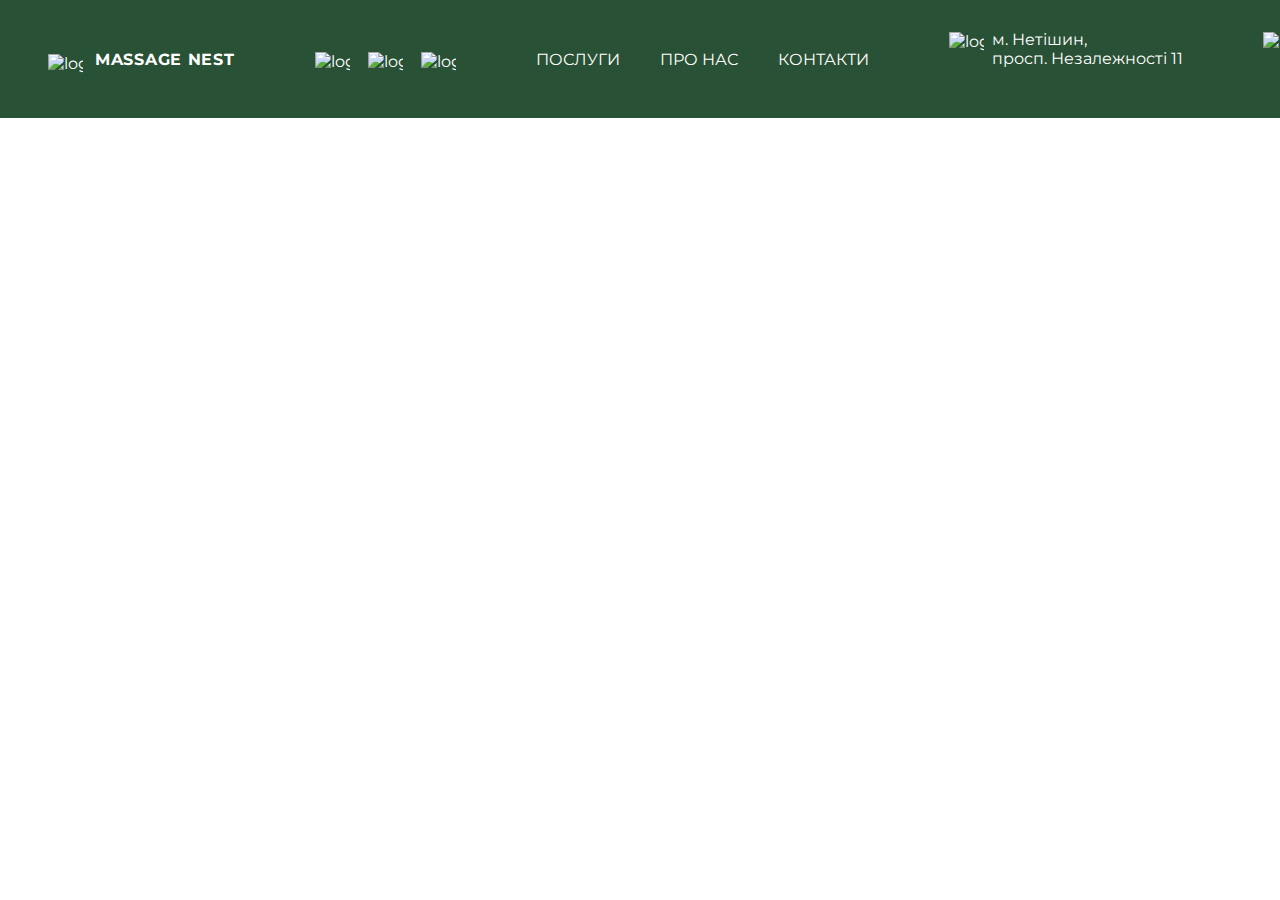
==== site/about_us/about_us.html @ 19678afb "header" ====
<!DOCTYPE html>
<html>
<head>
    <meta charset="UTF-8">
    <title>Контакти</title>
    <link rel="stylesheet" href="styles.css">
    <link href="https://fonts.googleapis.com/css2?family=Montserrat:ital,wght@0,400;0,700;1,100&display=swap" rel="stylesheet"/>
</head>
<body>
    <div class="contacts">
        <div class="menu">

            <div class="container">

                <a href="#" class="logo"><img src="/web-programming/site/images/logo.png" alt="logo" style="width:72px;height:56px;"></a>
                <span class="text-logo">MASSAGE NEST</span>

                <div class="soc-networks">
                    <a href="#"><img src="/web-programming/site/images/facebook.png" alt="logo" style="width:25px;height:25px;"></a>
                    <a href="#"><img src="/web-programming/site/images/telegram.png" alt="logo" style="width:25px;height:25px;"></a>
                    <a href="#"><img src="/web-programming/site/images/instagram.png" alt="logo" style="width:25px;height:25px;"></a>
                </div>

                <div class="pages">
                    <a href="#">ПОСЛУГИ</a>
                    <a href="#">ПРО НАС</a>
                    <a href="#">КОНТАКТИ</a>
                </div>


                <a href="#" class="location-icon"><img src="/web-programming/site/images/location.png" alt="logo" style="width:20px;height:20px;"></a>
                <a href="#" class="location-text">м. Нетішин,<br>просп. Незалежності 11</a>

                <a href="#" class="phone-icon"><img src="/web-programming/site/images/phone.png" alt="logo" style="width:20px;height:20px;"></a>
                <a href="#" class="phone-text">+38 (067) 380-05-19<br>Щоденно з 9:00 до 20:00</a>

            </div>

        </div>

    </div>
</body>
</html>
---- site/about_us/styles.css ----
:root {
  --font-montserrat: Montserrat;
  --color-green: #295135;
  --color-brown: #9f6a38;
}

* {
  margin: 0;
  box-sizing: border-box;
}

body {
  font-size: 16px;
  font-family: var(--font-montserrat);
}

.container {
  display: flex;
  margin: 0 auto;
  max-width: 1920px;
  background: var(--color-green);
  height: 118.4px;
  color: white;
  align-items: center;
  justify-content: flex-start;
}

.menu {
  background: var(--color-green);
}

.menu .logo {
  margin-left: 48px;
  margin-top: 8px;
}

.text-logo {
  margin-left: 12px;
  color: white;
  letter-spacing: 0.045em;
  font-weight: bold;
  white-space: nowrap;
}

.menu .soc-networks {
  display: flex;
  grid-gap :18px;
  margin-top: 4px;
  margin-left: 80px;
}

a {
  text-decoration: none;
  color: white;
  white-space: nowrap;
}

.menu .pages {
  display: flex;
  grid-gap :40px;
  margin-left: 80px;
  align-items: center;
}

.menu .location-icon {
  margin-left: 80px;
  margin-top: -35px;
}

.menu .location-text {
  margin-left: 8px;
  margin-top: -20px;
}

.menu .phone-icon {
  margin-left: 80px;
  margin-top: -35px;
}

.menu .phone-text {
  margin-left: 8px;
  margin-top: -20px;
}
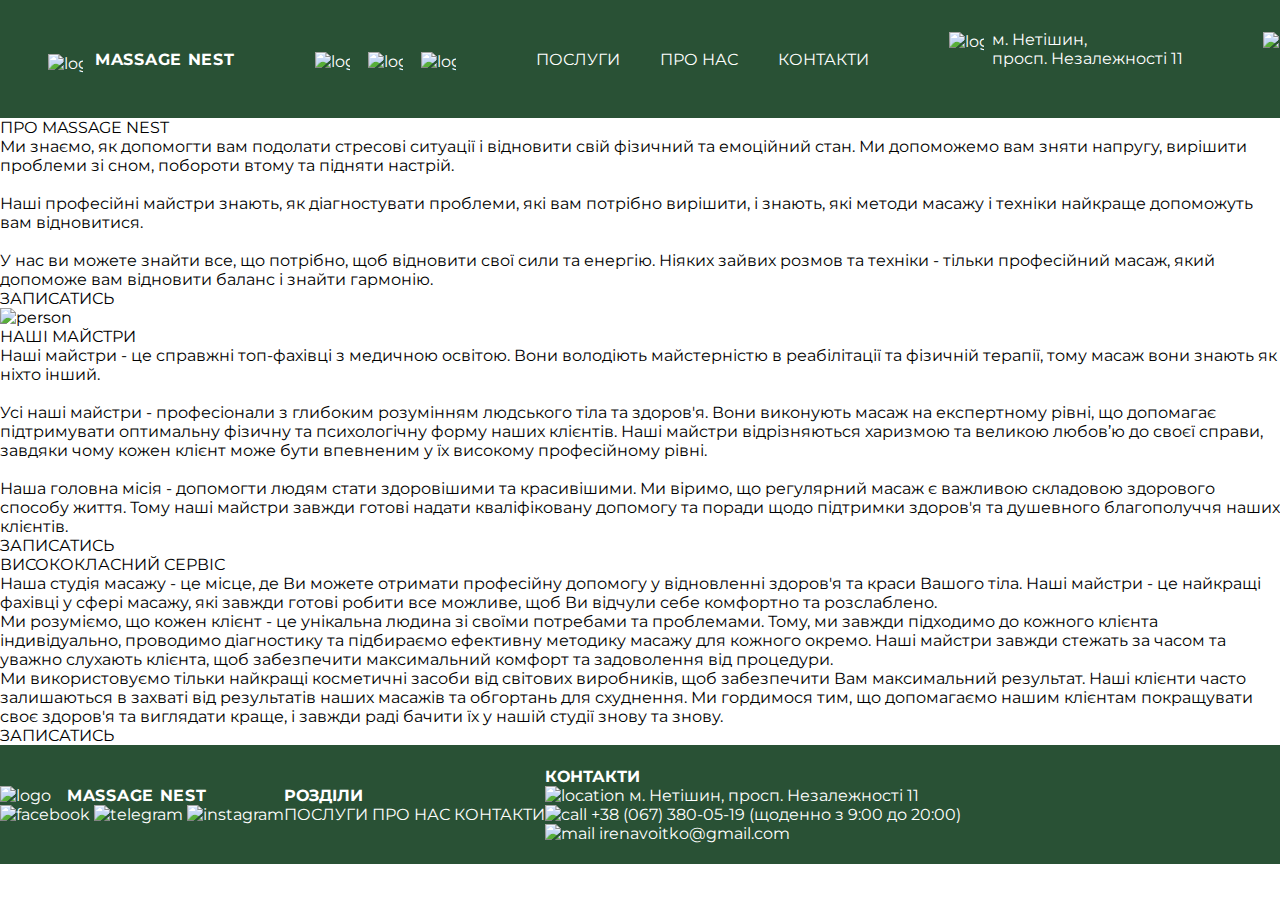
==== commit 2f167cec: "Update about_us.html" ====
--- a/site/about_us/about_us.html
+++ b/site/about_us/about_us.html
@@ -2,42 +2,137 @@
 <html>
 <head>
     <meta charset="UTF-8">
-    <title>Контакти</title>
+    <title>Про нас</title>
     <link rel="stylesheet" href="styles.css">
     <link href="https://fonts.googleapis.com/css2?family=Montserrat:ital,wght@0,400;0,700;1,100&display=swap" rel="stylesheet"/>
 </head>
 <body>
-    <div class="contacts">
-        <div class="menu">
+    <div class="menu">
 
-            <div class="container">
+        <div class="container">
 
-                <a href="#" class="logo"><img src="/web-programming/site/images/logo.png" alt="logo" style="width:72px;height:56px;"></a>
-                <span class="text-logo">MASSAGE NEST</span>
+            <a href="/web-programming/site/landing/landing.html" class="logo"><img src="/web-programming/site/images/logo.png" alt="logo" style="width:72px;height:56px;"></a>
 
-                <div class="soc-networks">
-                    <a href="#"><img src="/web-programming/site/images/facebook.png" alt="logo" style="width:25px;height:25px;"></a>
-                    <a href="#"><img src="/web-programming/site/images/telegram.png" alt="logo" style="width:25px;height:25px;"></a>
-                    <a href="#"><img src="/web-programming/site/images/instagram.png" alt="logo" style="width:25px;height:25px;"></a>
-                </div>
+            <a href="/web-programming/site/landing/landing.html"><span class="text-logo">MASSAGE NEST</span></a>
 
-                <div class="pages">
-                    <a href="#">ПОСЛУГИ</a>
-                    <a href="#">ПРО НАС</a>
-                    <a href="#">КОНТАКТИ</a>
-                </div>
+            <div class="soc-networks">
+                <a href="#"><img src="/web-programming/site/images/facebook.png" alt="logo" style="width:25px;height:25px;"></a>
+                <a href="#"><img src="/web-programming/site/images/telegram.png" alt="logo" style="width:25px;height:25px;"></a>
+                <a href="#"><img src="/web-programming/site/images/instagram.png" alt="logo" style="width:25px;height:25px;"></a>
+            </div>
+
+            <div class="pages">
+                <a href="/web-programming/site/services/services.html">ПОСЛУГИ</a>
+                <a href="/web-programming/site/about_us/about_us.html">ПРО НАС</a>
+                <a href="/web-programming/site/contacts/contacts.html">КОНТАКТИ</a>
+            </div>
 
 
-                <a href="#" class="location-icon"><img src="/web-programming/site/images/location.png" alt="logo" style="width:20px;height:20px;"></a>
-                <a href="#" class="location-text">м. Нетішин,<br>просп. Незалежності 11</a>
+            <a href="#" class="location-icon"><img src="/web-programming/site/images/location.png" alt="logo" style="width:20px;height:20px;"></a>
+            <a href="#" class="location-text">м. Нетішин,<br>просп. Незалежності 11</a>
 
-                <a href="#" class="phone-icon"><img src="/web-programming/site/images/phone.png" alt="logo" style="width:20px;height:20px;"></a>
-                <a href="#" class="phone-text">+38 (067) 380-05-19<br>Щоденно з 9:00 до 20:00</a>
+            <a href="#" class="phone-icon"><img src="/web-programming/site/images/phone.png" alt="logo" style="width:20px;height:20px;"></a>
+            <a href="#" class="phone-text">+38 (067) 380-05-19<br>Щоденно з 9:00 до 20:00</a>
 
+        </div>
+    </div>
+
+    <div class="main">
+
+        <div class="about">
+            <div class="all">
+                <div class="all-text1">
+                    <div class="about-mn">ПРО MASSAGE NEST</div>
+                    <div>Ми знаємо, як допомогти вам подолати стресові ситуації і відновити свій фізичний та емоційний стан. Ми допоможемо вам зняти напругу, вирішити проблеми зі сном, побороти втому та підняти настрій.</div>
+                    <div><br>Наші професійні майстри знають, як діагностувати проблеми, які вам потрібно вирішити, і знають, які методи масажу і техніки найкраще допоможуть вам відновитися.</div>
+                    <div><br>У нас ви можете знайти все, що потрібно, щоб відновити свої сили та енергію. Ніяких зайвих розмов та техніки - тільки професійний масаж, який допоможе вам відновити баланс і знайти гармонію.</div>
+
+                    <div class="services_button1">
+                        <div class="text">ЗАПИСАТИСЬ</div>
+                    </div>
+                </div>
+                <div class="img-person">
+                    <img src="/web-programming/site/images/person.png" alt="person" style="width:360px;height:480px;">
+                </div>
+            </div>
+        </div>
+
+        <div class="masters">
+            <div class="all">
+                <div class="all-text">
+                    <div class="major-text">НАШІ МАЙСТРИ</div>
+                    <div>Наші майстри - це справжні топ-фахівці з медичною освітою. Вони володіють майстерністю в реабілітації та фізичній терапії, тому масаж вони знають як ніхто інший.</div>
+                    <div><br>Усі наші майстри - професіонали з глибоким розумінням людського тіла та здоров'я. Вони виконують масаж на експертному рівні, що допомагає підтримувати оптимальну фізичну та психологічну форму наших клієнтів. Наші майстри відрізняються харизмою та великою любов’ю до своєї справи, завдяки чому кожен клієнт може бути впевненим у їх високому професійному рівні.</div>
+                    <div><br>Наша головна місія - допомогти людям стати здоровішими та красивішими. Ми віримо, що регулярний масаж є важливою складовою здорового способу життя. Тому наші майстри завжди готові надати кваліфіковану допомогу та поради щодо підтримки здоров'я та душевного благополуччя наших клієнтів.</div>
+                    <div class="services_button">
+                        <div class="text">ЗАПИСАТИСЬ</div>
+                    </div>
+                </div>
+            </div>
+        </div>
+
+        <div class="service">
+            <div class="all">
+                <div class="all-text">
+                    <div class="major-text">ВИСОКОКЛАСНИЙ СЕРВІС</div>
+                    <div>Наша студія масажу - це місце, де Ви можете отримати професійну допомогу у відновленні здоров'я та краси Вашого тіла. Наші майстри - це найкращі фахівці у сфері масажу, які завжди готові робити все можливе, щоб Ви відчули себе комфортно та розслаблено.</div>
+                    <div>Ми розуміємо, що кожен клієнт - це унікальна людина зі своїми потребами та проблемами. Тому, ми завжди підходимо до кожного клієнта індивідуально, проводимо діагностику та підбираємо ефективну методику масажу для кожного окремо. Наші майстри завжди стежать за часом та уважно слухають клієнта, щоб забезпечити максимальний комфорт та задоволення від процедури.</div>
+                    <div>Ми використовуємо тільки найкращі косметичні засоби від світових виробників, щоб забезпечити Вам максимальний результат. Наші клієнти часто залишаються в захваті від результатів наших масажів та обгортань для схуднення. Ми гордимося тим, що допомагаємо нашим клієнтам покращувати своє здоров'я та виглядати краще, і завжди раді бачити їх у нашій студії знову та знову.</div>
+                </div>
+            </div>
+
+            <div class="services_button">
+                <div class="text">ЗАПИСАТИСЬ</div>
             </div>
 
         </div>
 
+
     </div>
+
+    <div class="footer">
+
+        <div class="container">
+
+            <div class="logo-and-soc">
+                <div class="full-logo">
+                    <a href="#" class="logo"><img src="/web-programming/site/images/logo.png" alt="logo" style="width:72px;height:56px;"></a>
+                    <span class="text-logo">MASSAGE NEST</span>
+                </div>
+                <div class="soc-networks">
+                    <a href="#"><img src="/web-programming/site/images/facebook.png" alt="facebook" style="width:25px;height:25px;"></a>
+                    <a href="#"><img src="/web-programming/site/images/telegram.png" alt="telegram" style="width:25px;height:25px;"></a>
+                    <a href="#"><img src="/web-programming/site/images/instagram.png" alt="instagram" style="width:25px;height:25px;"></a>
+                </div>
+            </div>
+
+            <div class="chapters">
+                <div class="head-ch"><b>РОЗДІЛИ</b></div>
+                <a href="#">ПОСЛУГИ</a>
+                <a href="#">ПРО НАС</a>
+                <a href="#">КОНТАКТИ</a>
+            </div>
+
+            <div class="contacts">
+                <div class="head-con"><b>КОНТАКТИ</b></div>
+                <div class="con-loc">
+                    <a href="#" class="location-icon"><img src="/web-programming/site/images/location.png" alt="location" style="width:20px;height:20px;"></a>
+                    <a href="#">м. Нетішин, просп. Незалежності 11</a>
+                </div>
+
+                <div class="con-phone">
+                    <a href="#" class="phone-icon"><img src="/web-programming/site/images/phone.png" alt="call" style="width:20px;height:20px;"></a>
+                    <a href="#">+38 (067) 380-05-19 (щоденно з 9:00 до 20:00)</a>
+                </div>
+
+
+                <div class="con-mail">
+                    <a href="#" class="phone-icon"><img src="/web-programming/site/images/mail.png" alt="mail" style="width:20px;height:20px;"></a>
+                    <a href="#">irenavoitko@gmail.com</a>
+                </div>
+            </div>
+        </div>
+    </div>
+
 </body>
-</html>+</html>
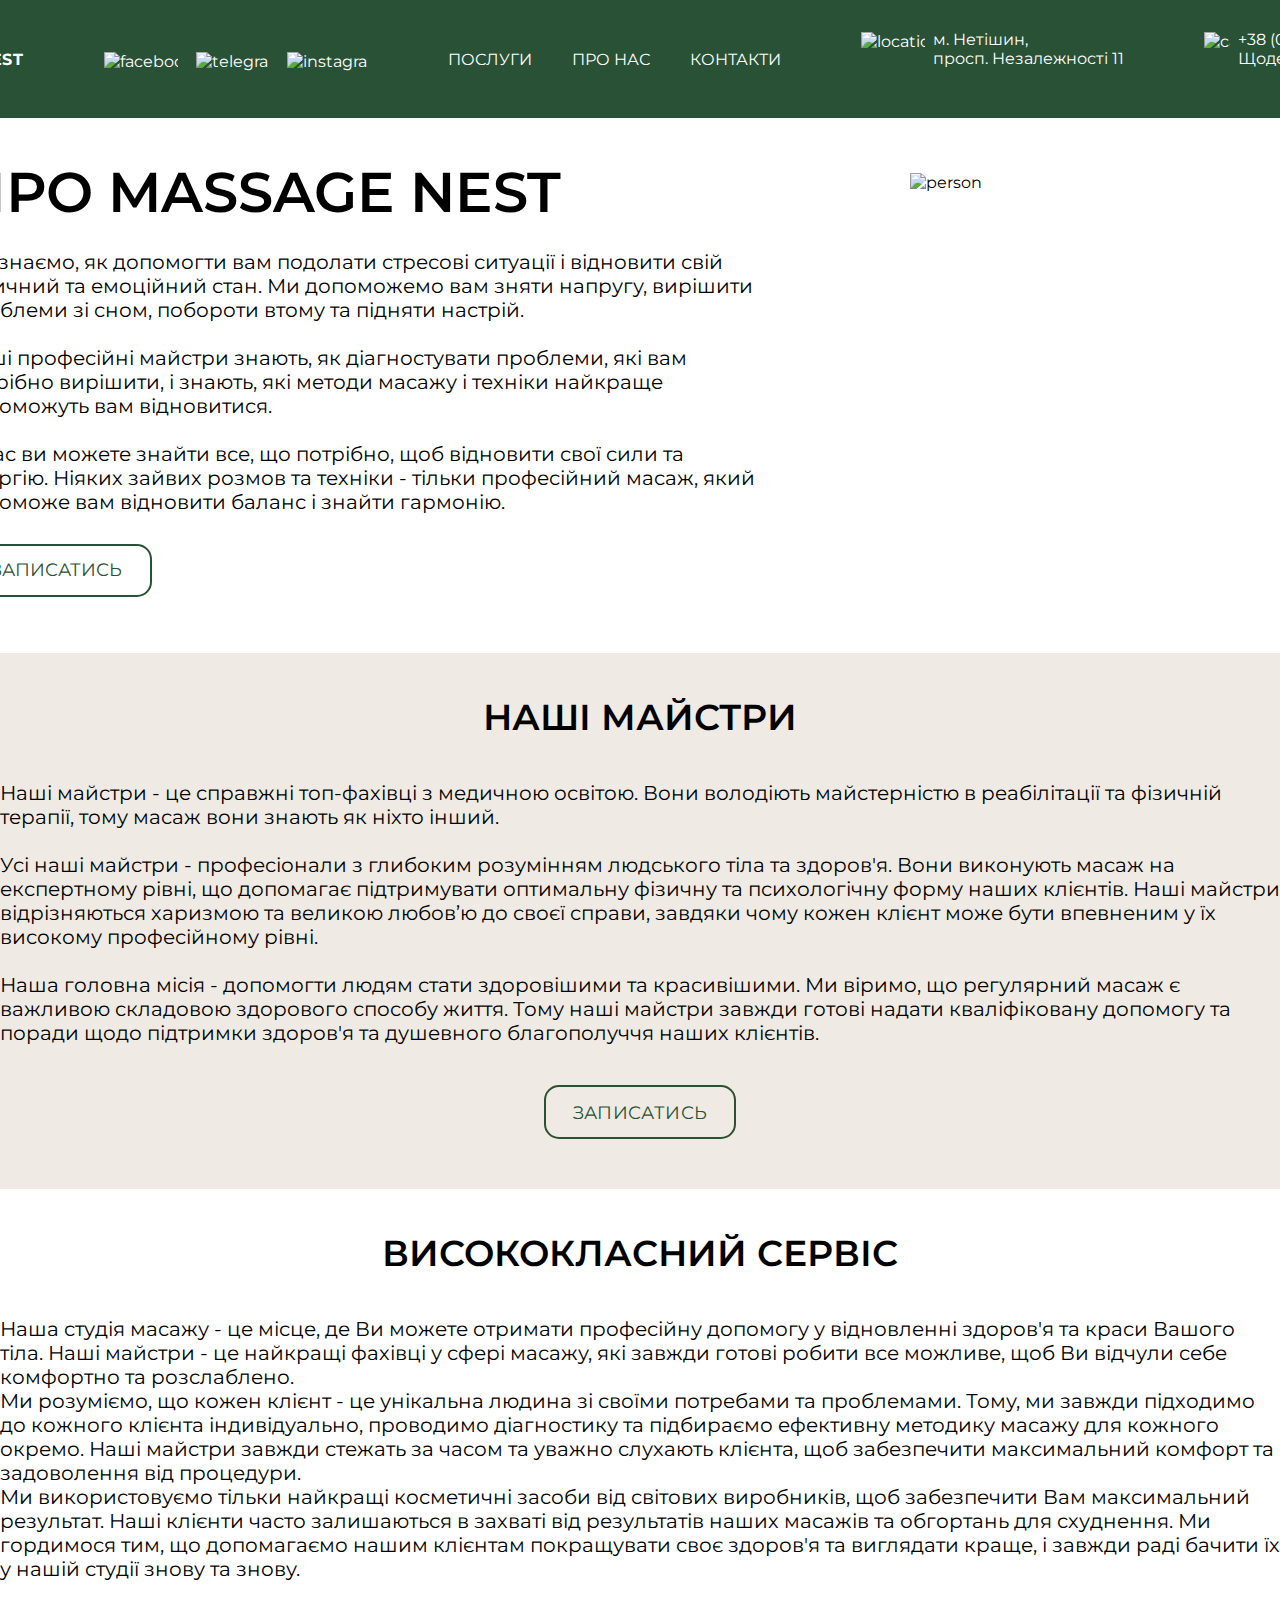
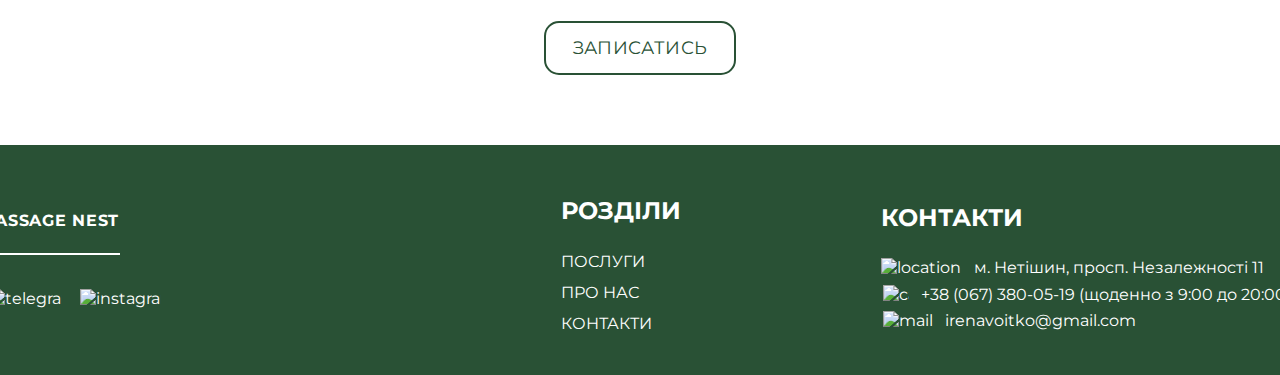
==== commit fa94d6d2: "Update about_us.html" ====
--- a/site/about_us/about_us.html
+++ b/site/about_us/about_us.html
@@ -12,13 +12,12 @@
         <div class="container">
 
             <a href="/web-programming/site/landing/landing.html" class="logo"><img src="/web-programming/site/images/logo.png" alt="logo" style="width:72px;height:56px;"></a>
-
             <a href="/web-programming/site/landing/landing.html"><span class="text-logo">MASSAGE NEST</span></a>
 
             <div class="soc-networks">
-                <a href="#"><img src="/web-programming/site/images/facebook.png" alt="logo" style="width:25px;height:25px;"></a>
-                <a href="#"><img src="/web-programming/site/images/telegram.png" alt="logo" style="width:25px;height:25px;"></a>
-                <a href="#"><img src="/web-programming/site/images/instagram.png" alt="logo" style="width:25px;height:25px;"></a>
+                    <a href="https://www.facebook.com/" target="_blank"><img src="/web-programming/site/images/facebook.png" alt="facebook" style="width:25px;height:25px;"></a>
+                    <a href="https://telegram.org/" target="_blank"><img src="/web-programming/site/images/telegram.png" alt="telegram" style="width:25px;height:25px;"></a>
+                    <a href="https://www.instagram.com/" target="_blank"><img src="/web-programming/site/images/instagram.png" alt="instagram" style="width:25px;height:25px;"></a>
             </div>
 
             <div class="pages">
@@ -28,11 +27,11 @@
             </div>
 
 
-            <a href="#" class="location-icon"><img src="/web-programming/site/images/location.png" alt="logo" style="width:20px;height:20px;"></a>
-            <a href="#" class="location-text">м. Нетішин,<br>просп. Незалежності 11</a>
+            <a href="https://goo.gl/maps/tr4SWYLfnDEheXLR8" target="_blank" class="location-icon"><img src="/web-programming/site/images/location.png" alt="location" style="width:20px;height:20px;"></a>
+            <a href="https://goo.gl/maps/tr4SWYLfnDEheXLR8" target="_blank" class="location-text">м. Нетішин,<br>просп. Незалежності 11</a>
 
-            <a href="#" class="phone-icon"><img src="/web-programming/site/images/phone.png" alt="logo" style="width:20px;height:20px;"></a>
-            <a href="#" class="phone-text">+38 (067) 380-05-19<br>Щоденно з 9:00 до 20:00</a>
+            <a href="tel:+0673800519" class="phone-icon"><img src="/web-programming/site/images/phone.png" alt="call" style="width:20px;height:20px;"></a>
+            <a href="tel:+0673800519" class="phone-text">+38 (067) 380-05-19<br>Щоденно з 9:00 до 20:00</a>
 
         </div>
     </div>
@@ -96,39 +95,39 @@
 
             <div class="logo-and-soc">
                 <div class="full-logo">
-                    <a href="#" class="logo"><img src="/web-programming/site/images/logo.png" alt="logo" style="width:72px;height:56px;"></a>
-                    <span class="text-logo">MASSAGE NEST</span>
+                    <a href="/web-programming/site/landing/landing.html" class="logo"><img src="/web-programming/site/images/logo.png" alt="logo" style="width:72px;height:56px;"></a>
+                    <a href="/web-programming/site/landing/landing.html"><span class="text-logo">MASSAGE NEST</span></a>
                 </div>
                 <div class="soc-networks">
-                    <a href="#"><img src="/web-programming/site/images/facebook.png" alt="facebook" style="width:25px;height:25px;"></a>
-                    <a href="#"><img src="/web-programming/site/images/telegram.png" alt="telegram" style="width:25px;height:25px;"></a>
-                    <a href="#"><img src="/web-programming/site/images/instagram.png" alt="instagram" style="width:25px;height:25px;"></a>
+                    <a href="https://www.facebook.com/" target="_blank"><img src="/web-programming/site/images/facebook.png" alt="facebook" style="width:25px;height:25px;"></a>
+                    <a href="https://telegram.org/" target="_blank"><img src="/web-programming/site/images/telegram.png" alt="telegram" style="width:25px;height:25px;"></a>
+                    <a href="https://www.instagram.com/" target="_blank"><img src="/web-programming/site/images/instagram.png" alt="instagram" style="width:25px;height:25px;"></a>
                 </div>
             </div>
 
             <div class="chapters">
                 <div class="head-ch"><b>РОЗДІЛИ</b></div>
-                <a href="#">ПОСЛУГИ</a>
-                <a href="#">ПРО НАС</a>
-                <a href="#">КОНТАКТИ</a>
+                <a href="/web-programming/site/services/services.html">ПОСЛУГИ</a>
+                <a href="/web-programming/site/about_us/about_us.html">ПРО НАС</a>
+                <a href="/web-programming/site/contacts/contacts.html">КОНТАКТИ</a>
             </div>
 
             <div class="contacts">
                 <div class="head-con"><b>КОНТАКТИ</b></div>
                 <div class="con-loc">
-                    <a href="#" class="location-icon"><img src="/web-programming/site/images/location.png" alt="location" style="width:20px;height:20px;"></a>
-                    <a href="#">м. Нетішин, просп. Незалежності 11</a>
+                    <a href="https://goo.gl/maps/tr4SWYLfnDEheXLR8" target="_blank" class="location-icon"><img src="/web-programming/site/images/location.png" alt="location" style="width:20px;height:20px;"></a>
+                    <a href="https://goo.gl/maps/tr4SWYLfnDEheXLR8" target="_blank">м. Нетішин, просп. Незалежності 11</a>
                 </div>
 
                 <div class="con-phone">
-                    <a href="#" class="phone-icon"><img src="/web-programming/site/images/phone.png" alt="call" style="width:20px;height:20px;"></a>
-                    <a href="#">+38 (067) 380-05-19 (щоденно з 9:00 до 20:00)</a>
+                    <a href="tel:+0673800519" class="phone-icon"><img src="/web-programming/site/images/phone.png" alt="call" style="width:20px;height:20px;"></a>
+                    <a href="tel:+0673800519">+38 (067) 380-05-19 (щоденно з 9:00 до 20:00)</a>
                 </div>
 
 
                 <div class="con-mail">
-                    <a href="#" class="phone-icon"><img src="/web-programming/site/images/mail.png" alt="mail" style="width:20px;height:20px;"></a>
-                    <a href="#">irenavoitko@gmail.com</a>
+                    <a href="mailto:irenavoitko@gmail.com" class="phone-icon"><img src="/web-programming/site/images/mail.png" alt="mail" style="width:20px;height:20px;"></a>
+                    <a href="mailto:irenavoitko@gmail.com">irenavoitko@gmail.com</a>
                 </div>
             </div>
         </div>
--- a/site/about_us/styles.css
+++ b/site/about_us/styles.css
@@ -2,6 +2,7 @@
   --font-montserrat: Montserrat;
   --color-green: #295135;
   --color-brown: #9f6a38;
+  --color-light: #EFEAE4;
 }
 
 * {
@@ -13,16 +14,17 @@
   font-size: 16px;
   font-family: var(--font-montserrat);
 }
-
-.container {
+/* ---------------------top-----------------------*/
+
+.menu .container {
   display: flex;
   margin: 0 auto;
-  max-width: 1920px;
+  /*max-width: 1920px;*/
   background: var(--color-green);
   height: 118.4px;
   color: white;
   align-items: center;
-  justify-content: flex-start;
+  justify-content: center;
 }
 
 .menu {
@@ -30,11 +32,10 @@
 }
 
 .menu .logo {
-  margin-left: 48px;
   margin-top: 8px;
 }
 
-.text-logo {
+.menu .text-logo {
   margin-left: 12px;
   color: white;
   letter-spacing: 0.045em;
@@ -81,3 +82,209 @@
   margin-left: 8px;
   margin-top: -20px;
 }
+
+
+/* ---------------------main-----------------------*/
+
+.our_services {
+  margin-top: 48px;
+  font-size: 80px;
+  font-style: italic;
+  text-align: center;
+  white-space: nowrap;
+}
+
+.services_button {
+  display: flex;
+  justify-content: center;
+  align-items: center;
+  border-radius: 15px;
+  border: 2px solid #295135;
+  width: 192px;
+  height: 53.6px;
+  color: #295135;
+  margin: 40px auto 50px;
+}
+
+.services_button1 {
+  display: flex;
+  justify-content: center;
+  align-items: center;
+  border-radius: 15px;
+  border: 2px solid #295135;
+  width: 192px;
+  height: 53.6px;
+  color: #295135;
+  margin-top: 30px;
+  margin-bottom: 52px;
+  font-size: 18px;
+}
+
+.services_button .text {
+  letter-spacing: 0.02em;
+  font-size: 17.6px;
+}
+
+.masters {
+  background: var(--color-light);
+}
+
+.main .about-mn {
+  display: flex;
+  font-size: 56px;
+  font-weight: 600;
+  justify-content: center;
+  white-space: nowrap;
+  margin-bottom: 24px;
+  margin-right: 199px;
+}
+
+.main .major-text {
+  display: flex;
+  font-size: 36px;
+  justify-content: center;
+  font-weight: 600;
+  margin-top: 42px;
+  margin-bottom: 42px;
+}
+
+.main .all-text1 {
+  display: flex;
+  justify-content: center;
+  flex-direction: column;
+  width: 800px;
+  font-size: 20px;
+  margin-right: 150px;
+}
+
+.main .all-text {
+  display: flex;
+  justify-content: center;
+  flex-direction: column;
+  font-size: 20px;
+  width: 1363px;
+}
+
+.main .all {
+  display: flex;
+  justify-content: center;
+}
+
+.main .img-person {
+  display: flex;
+  align-items: center;
+  margin-top: 20px;
+}
+
+.main .about {
+  margin-top: 35px;
+  margin-right: 50px;
+}
+
+.main .masters {
+  display: flex;
+  flex-direction: column;
+  justify-content: center;
+}
+
+/* ---------------------footer-----------------------*/
+
+.footer .container {
+  display: flex;
+  margin: 0 auto;
+  max-width: 1920px;
+  background: var(--color-green);
+  height: 230px;
+  color: white;
+  align-items: center;
+  justify-content: center;
+}
+
+.footer {
+  background: var(--color-green);
+  margin-top: 70px;
+}
+
+.footer .logo {
+  margin-top: 28px;
+}
+
+.footer .text-logo {
+  margin-left: -140px;
+  color: white;
+  letter-spacing: 0.045em;
+  font-weight: bold;
+  white-space: nowrap;
+}
+
+.footer .logo::after {
+  content: '';
+  background-color: white;
+  height: 2px;
+  display: block;
+  margin-top:20px;
+  width: 223px;
+}
+
+.footer .soc-networks {
+  display: flex;
+  grid-gap :18px;
+  margin-top: 34px;
+  justify-content: center ;
+}
+
+.footer .chapters {
+  display: flex;
+  grid-gap : 12px;
+  margin-left: 400px;
+  flex-direction: column;
+}
+
+.footer .contacts {
+  display: flex;
+  grid-gap : 7.5px;
+  margin-left: 200px;
+  margin-top: 11px;
+  flex-direction: column;
+}
+
+.footer .con-loc {
+  display: flex;
+  grid-gap : 13px;
+}
+
+.footer .con-phone {
+  margin-left: 2px;
+  display: flex;
+  grid-gap : 12px;
+}
+
+.footer .con-mail {
+  margin-left: 2px;
+  display: flex;
+  grid-gap : 12px;
+}
+
+.footer .full-logo {
+  display: flex;
+  align-items: center;
+}
+
+.footer .logo-and-soc {
+  display: flex;
+  flex-direction: column;
+  margin-left: -93px;
+  margin-bottom: 25px;
+}
+
+.footer .head-ch {
+  font-size: 24px;
+  margin-bottom: 15px;
+  margin-top: 9px;
+}
+
+.footer .head-con {
+  font-size: 24px;
+  margin-bottom: 19px;
+  margin-top: 3px;
+}
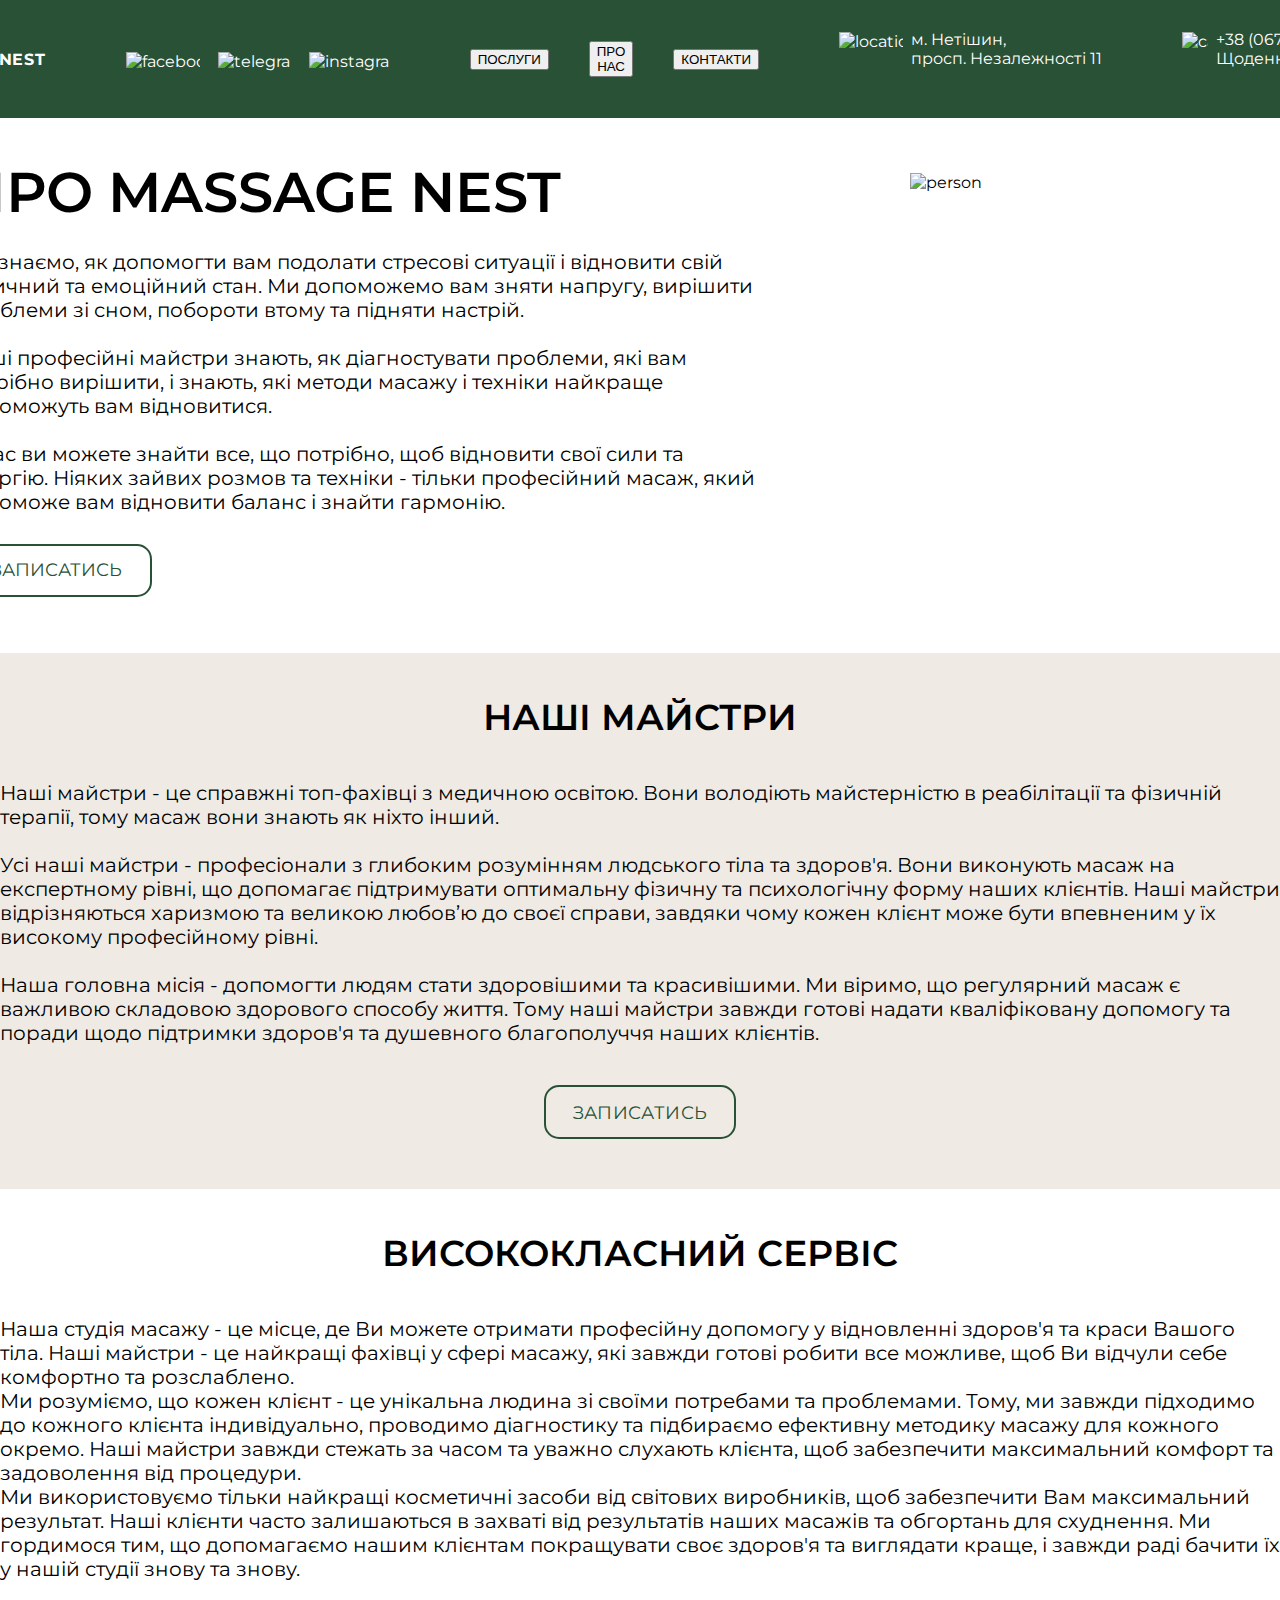
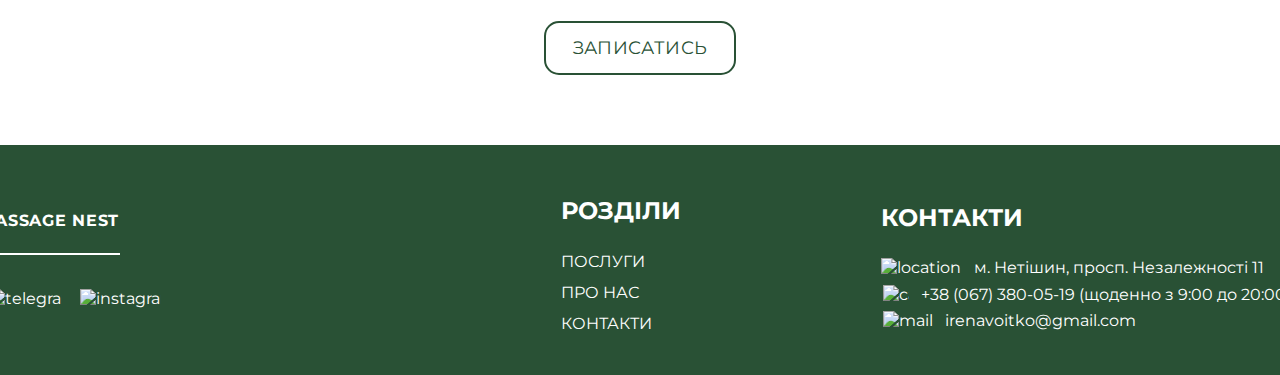
==== commit 11532549: "Update about_us.html" ====
--- a/site/about_us/about_us.html
+++ b/site/about_us/about_us.html
@@ -11,27 +11,27 @@
 
         <div class="container">
 
-            <a href="/web-programming/site/landing/landing.html" class="logo"><img src="/web-programming/site/images/logo.png" alt="logo" style="width:72px;height:56px;"></a>
-            <a href="/web-programming/site/landing/landing.html"><span class="text-logo">MASSAGE NEST</span></a>
+            <a href="/web-programming/site/landing/landing.html" class="logo backlight"><img src="/web-programming/site/images/logo.png" alt="logo" style="width:72px;height:56px;"></a>
+            <a href="/web-programming/site/landing/landing.html" class="logo-text"><span class="text-logo">MASSAGE NEST</span></a>
 
             <div class="soc-networks">
-                    <a href="https://www.facebook.com/" target="_blank"><img src="/web-programming/site/images/facebook.png" alt="facebook" style="width:25px;height:25px;"></a>
-                    <a href="https://telegram.org/" target="_blank"><img src="/web-programming/site/images/telegram.png" alt="telegram" style="width:25px;height:25px;"></a>
-                    <a href="https://www.instagram.com/" target="_blank"><img src="/web-programming/site/images/instagram.png" alt="instagram" style="width:25px;height:25px;"></a>
+                <a href="https://www.facebook.com/" target="_blank" class="backlight"><img src="/web-programming/site/images/facebook.png" alt="facebook" style="width:25px;height:25px;"></a>
+                <a href="https://telegram.org/" target="_blank" class="backlight"><img src="/web-programming/site/images/telegram.png" alt="telegram" style="width:25px;height:25px;"></a>
+                <a href="https://www.instagram.com/" target="_blank" class="backlight"><img src="/web-programming/site/images/instagram.png" alt="instagram" style="width:25px;height:25px;"></a>
             </div>
 
             <div class="pages">
-                <a href="/web-programming/site/services/services.html">ПОСЛУГИ</a>
-                <a href="/web-programming/site/about_us/about_us.html">ПРО НАС</a>
-                <a href="/web-programming/site/contacts/contacts.html">КОНТАКТИ</a>
+                <button onclick="window.location.href = '/web-programming/site/services/services.html';">ПОСЛУГИ</button>
+                <button onclick="window.location.href = '/web-programming/site/about_us/about_us.html';">ПРО НАС</button>
+                <button onclick="window.location.href = '/web-programming/site/contacts/contacts.html';">КОНТАКТИ</button>
             </div>
 
 
-            <a href="https://goo.gl/maps/tr4SWYLfnDEheXLR8" target="_blank" class="location-icon"><img src="/web-programming/site/images/location.png" alt="location" style="width:20px;height:20px;"></a>
-            <a href="https://goo.gl/maps/tr4SWYLfnDEheXLR8" target="_blank" class="location-text">м. Нетішин,<br>просп. Незалежності 11</a>
+            <a href="https://goo.gl/maps/tr4SWYLfnDEheXLR8" target="_blank" class="location-icon first"><img src="/web-programming/site/images/location.png" alt="location" style="width:20px;height:20px;"></a>
+            <a href="https://goo.gl/maps/tr4SWYLfnDEheXLR8" target="_blank" class="location-text button second">м. Нетішин,<br>просп. Незалежності 11</a>
 
-            <a href="tel:+0673800519" class="phone-icon"><img src="/web-programming/site/images/phone.png" alt="call" style="width:20px;height:20px;"></a>
-            <a href="tel:+0673800519" class="phone-text">+38 (067) 380-05-19<br>Щоденно з 9:00 до 20:00</a>
+            <a href="tel:+0673800519" class="phone-icon first"><img src="/web-programming/site/images/phone.png" alt="call" style="width:20px;height:20px;"></a>
+            <a href="tel:+0673800519" class="phone-text button second">+38 (067) 380-05-19<br>Щоденно з 9:00 до 20:00</a>
 
         </div>
     </div>
@@ -95,43 +95,42 @@
 
             <div class="logo-and-soc">
                 <div class="full-logo">
-                    <a href="/web-programming/site/landing/landing.html" class="logo"><img src="/web-programming/site/images/logo.png" alt="logo" style="width:72px;height:56px;"></a>
-                    <a href="/web-programming/site/landing/landing.html"><span class="text-logo">MASSAGE NEST</span></a>
+                    <a href="/web-programming/site/landing/landing.html" class="logo backlight"><img src="/web-programming/site/images/logo.png" alt="logo" style="width:72px;height:56px;"></a>
+                    <a href="/web-programming/site/landing/landing.html" class="logo-text"><span class="text-logo">MASSAGE NEST</span></a>
                 </div>
                 <div class="soc-networks">
-                    <a href="https://www.facebook.com/" target="_blank"><img src="/web-programming/site/images/facebook.png" alt="facebook" style="width:25px;height:25px;"></a>
-                    <a href="https://telegram.org/" target="_blank"><img src="/web-programming/site/images/telegram.png" alt="telegram" style="width:25px;height:25px;"></a>
-                    <a href="https://www.instagram.com/" target="_blank"><img src="/web-programming/site/images/instagram.png" alt="instagram" style="width:25px;height:25px;"></a>
+                <a href="https://www.facebook.com/" target="_blank" class="backlight"><img src="/web-programming/site/images/facebook.png" alt="facebook" style="width:25px;height:25px;"></a>
+                <a href="https://telegram.org/" target="_blank" class="backlight"><img src="/web-programming/site/images/telegram.png" alt="telegram" style="width:25px;height:25px;"></a>
+                <a href="https://www.instagram.com/" target="_blank" class="backlight"><img src="/web-programming/site/images/instagram.png" alt="instagram" style="width:25px;height:25px;"></a>
                 </div>
             </div>
 
             <div class="chapters">
-                <div class="head-ch"><b>РОЗДІЛИ</b></div>
-                <a href="/web-programming/site/services/services.html">ПОСЛУГИ</a>
-                <a href="/web-programming/site/about_us/about_us.html">ПРО НАС</a>
-                <a href="/web-programming/site/contacts/contacts.html">КОНТАКТИ</a>
+                <div class="head-ch button"><b>РОЗДІЛИ</b></div>
+                <a href="/web-programming/site/services/services.html" class="button">ПОСЛУГИ</a>
+                <a href="/web-programming/site/about_us/about_us.html" class="button">ПРО НАС</a>
+                <a href="/web-programming/site/contacts/contacts.html" class="button">КОНТАКТИ</a>
             </div>
 
             <div class="contacts">
-                <div class="head-con"><b>КОНТАКТИ</b></div>
+                <div class="head-con button"><b>КОНТАКТИ</b></div>
                 <div class="con-loc">
-                    <a href="https://goo.gl/maps/tr4SWYLfnDEheXLR8" target="_blank" class="location-icon"><img src="/web-programming/site/images/location.png" alt="location" style="width:20px;height:20px;"></a>
-                    <a href="https://goo.gl/maps/tr4SWYLfnDEheXLR8" target="_blank">м. Нетішин, просп. Незалежності 11</a>
+                    <a href="https://goo.gl/maps/tr4SWYLfnDEheXLR8" target="_blank" class="location-icon first"><img src="/web-programming/site/images/location.png" alt="location" style="width:20px;height:20px;"></a>
+                    <a href="https://goo.gl/maps/tr4SWYLfnDEheXLR8" target="_blank" class="button second">м. Нетішин, просп. Незалежності 11</a>
                 </div>
 
                 <div class="con-phone">
-                    <a href="tel:+0673800519" class="phone-icon"><img src="/web-programming/site/images/phone.png" alt="call" style="width:20px;height:20px;"></a>
-                    <a href="tel:+0673800519">+38 (067) 380-05-19 (щоденно з 9:00 до 20:00)</a>
+                    <a href="tel:+0673800519" class="phone-icon first"><img src="/web-programming/site/images/phone.png" alt="call" style="width:20px;height:20px;"></a>
+                    <a href="tel:+0673800519" class="button second">+38 (067) 380-05-19 (щоденно з 9:00 до 20:00)</a>
                 </div>
 
 
                 <div class="con-mail">
-                    <a href="mailto:irenavoitko@gmail.com" class="phone-icon"><img src="/web-programming/site/images/mail.png" alt="mail" style="width:20px;height:20px;"></a>
-                    <a href="mailto:irenavoitko@gmail.com">irenavoitko@gmail.com</a>
+                    <a href="mailto:irenavoitko@gmail.com" class="phone-icon first"><img src="/web-programming/site/images/mail.png" alt="mail" style="width:20px;height:20px;"></a>
+                    <a href="mailto:irenavoitko@gmail.com" class="button second">irenavoitko@gmail.com</a>
                 </div>
             </div>
         </div>
     </div>
-
 </body>
 </html>
--- a/site/about_us/styles.css
+++ b/site/about_us/styles.css
@@ -288,3 +288,8 @@
   margin-bottom: 19px;
   margin-top: 3px;
 }
+
+
+
+
+
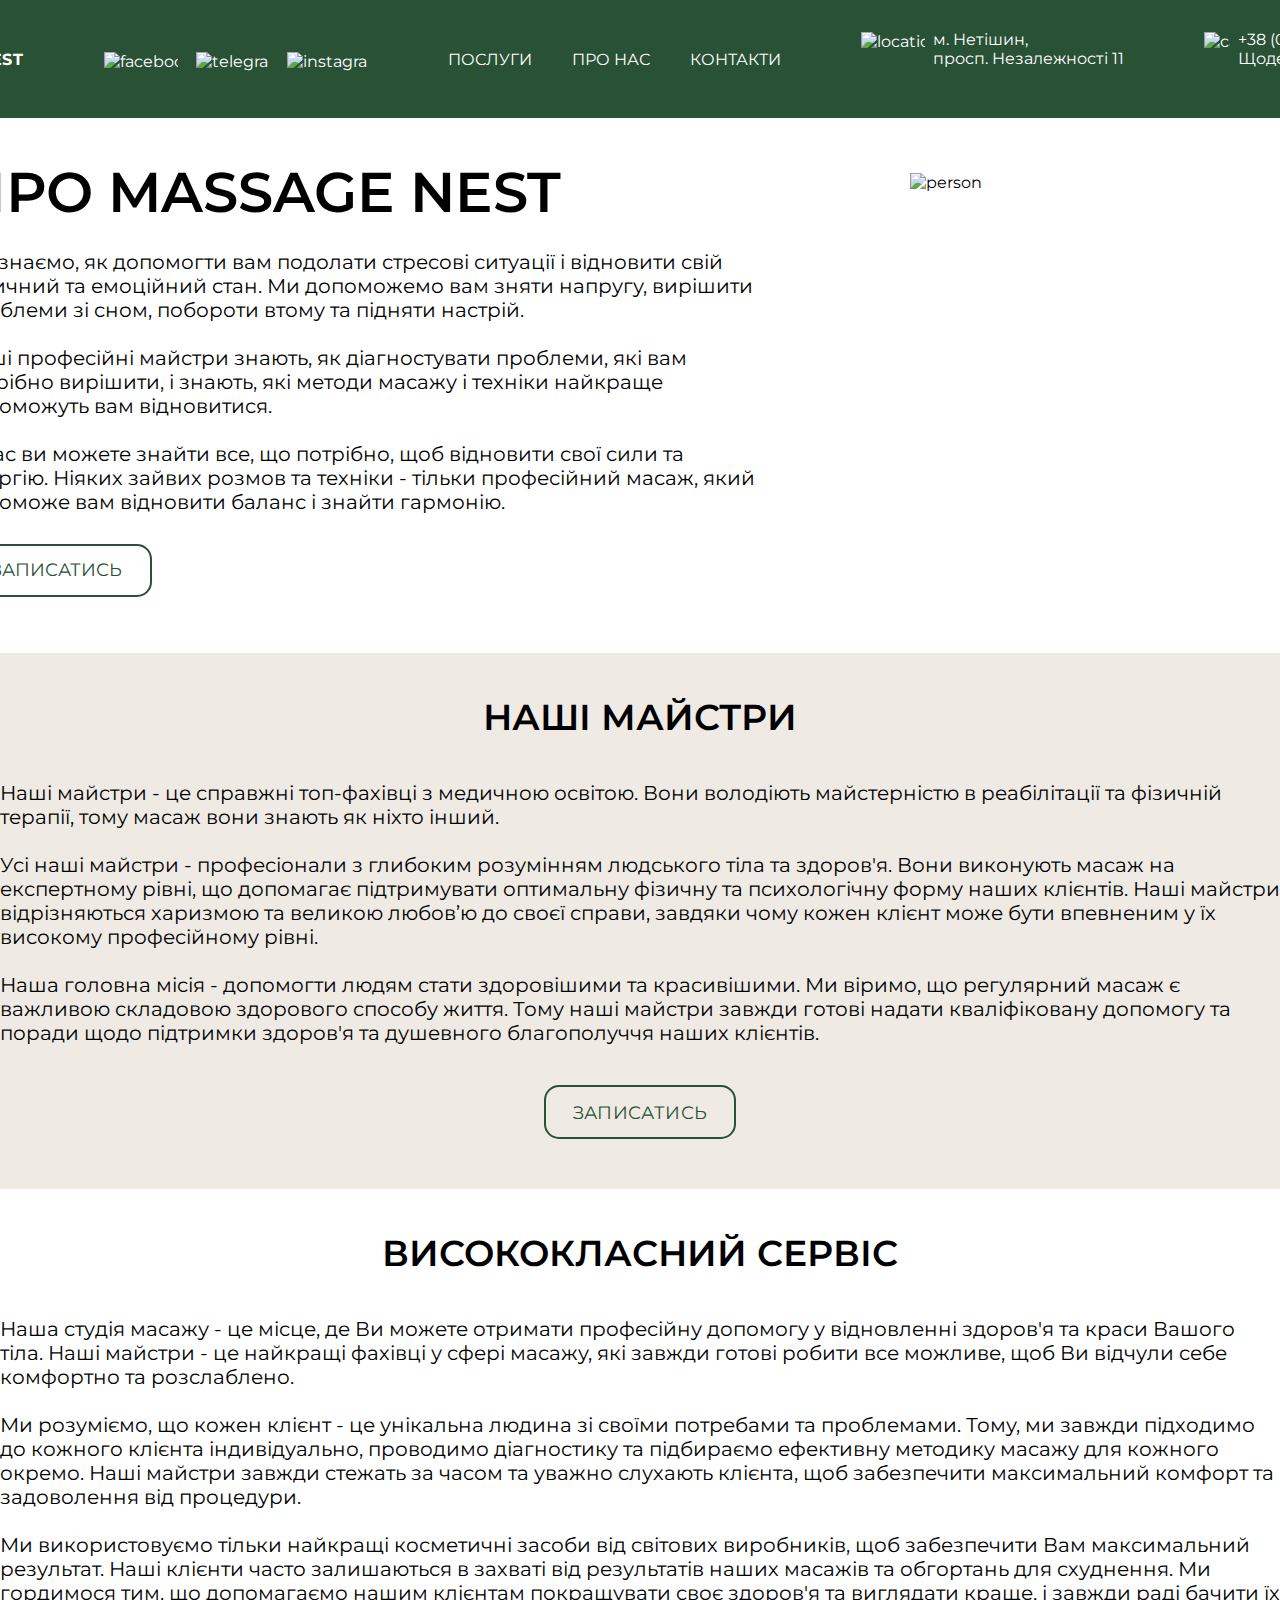
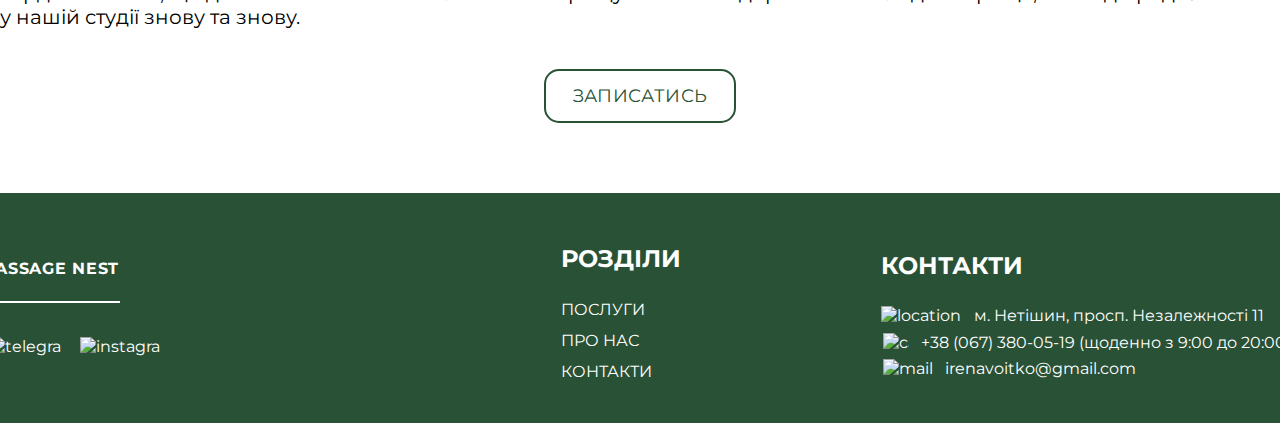
==== commit 549411dc: "Update about_us.html" ====
--- a/site/about_us/about_us.html
+++ b/site/about_us/about_us.html
@@ -21,9 +21,9 @@
             </div>
 
             <div class="pages">
-                <button onclick="window.location.href = '/web-programming/site/services/services.html';">ПОСЛУГИ</button>
-                <button onclick="window.location.href = '/web-programming/site/about_us/about_us.html';">ПРО НАС</button>
-                <button onclick="window.location.href = '/web-programming/site/contacts/contacts.html';">КОНТАКТИ</button>
+                <a href="/web-programming/site/services/services.html" class="button">ПОСЛУГИ</a>
+                <a href="/web-programming/site/about_us/about_us.html" class="button">ПРО НАС</a>
+                <a href="/web-programming/site/contacts/contacts.html" class="button">КОНТАКТИ</a>
             </div>
 
 
@@ -42,9 +42,9 @@
             <div class="all">
                 <div class="all-text1">
                     <div class="about-mn">ПРО MASSAGE NEST</div>
-                    <div>Ми знаємо, як допомогти вам подолати стресові ситуації і відновити свій фізичний та емоційний стан. Ми допоможемо вам зняти напругу, вирішити проблеми зі сном, побороти втому та підняти настрій.</div>
-                    <div><br>Наші професійні майстри знають, як діагностувати проблеми, які вам потрібно вирішити, і знають, які методи масажу і техніки найкраще допоможуть вам відновитися.</div>
-                    <div><br>У нас ви можете знайти все, що потрібно, щоб відновити свої сили та енергію. Ніяких зайвих розмов та техніки - тільки професійний масаж, який допоможе вам відновити баланс і знайти гармонію.</div>
+                    <div class="tx">Ми знаємо, як допомогти вам подолати стресові ситуації і відновити свій фізичний та емоційний стан. Ми допоможемо вам зняти напругу, вирішити проблеми зі сном, побороти втому та підняти настрій.</div>
+                    <div class="tx"><br>Наші професійні майстри знають, як діагностувати проблеми, які вам потрібно вирішити, і знають, які методи масажу і техніки найкраще допоможуть вам відновитися.</div>
+                    <div class="tx"><br>У нас ви можете знайти все, що потрібно, щоб відновити свої сили та енергію. Ніяких зайвих розмов та техніки - тільки професійний масаж, який допоможе вам відновити баланс і знайти гармонію.</div>
 
                     <div class="services_button1">
                         <div class="text">ЗАПИСАТИСЬ</div>
@@ -60,9 +60,9 @@
             <div class="all">
                 <div class="all-text">
                     <div class="major-text">НАШІ МАЙСТРИ</div>
-                    <div>Наші майстри - це справжні топ-фахівці з медичною освітою. Вони володіють майстерністю в реабілітації та фізичній терапії, тому масаж вони знають як ніхто інший.</div>
-                    <div><br>Усі наші майстри - професіонали з глибоким розумінням людського тіла та здоров'я. Вони виконують масаж на експертному рівні, що допомагає підтримувати оптимальну фізичну та психологічну форму наших клієнтів. Наші майстри відрізняються харизмою та великою любов’ю до своєї справи, завдяки чому кожен клієнт може бути впевненим у їх високому професійному рівні.</div>
-                    <div><br>Наша головна місія - допомогти людям стати здоровішими та красивішими. Ми віримо, що регулярний масаж є важливою складовою здорового способу життя. Тому наші майстри завжди готові надати кваліфіковану допомогу та поради щодо підтримки здоров'я та душевного благополуччя наших клієнтів.</div>
+                    <div class="tx">Наші майстри - це справжні топ-фахівці з медичною освітою. Вони володіють майстерністю в реабілітації та фізичній терапії, тому масаж вони знають як ніхто інший.</div>
+                    <div class="tx"><br>Усі наші майстри - професіонали з глибоким розумінням людського тіла та здоров'я. Вони виконують масаж на експертному рівні, що допомагає підтримувати оптимальну фізичну та психологічну форму наших клієнтів. Наші майстри відрізняються харизмою та великою любов’ю до своєї справи, завдяки чому кожен клієнт може бути впевненим у їх високому професійному рівні.</div>
+                    <div class="tx"><br>Наша головна місія - допомогти людям стати здоровішими та красивішими. Ми віримо, що регулярний масаж є важливою складовою здорового способу життя. Тому наші майстри завжди готові надати кваліфіковану допомогу та поради щодо підтримки здоров'я та душевного благополуччя наших клієнтів.</div>
                     <div class="services_button">
                         <div class="text">ЗАПИСАТИСЬ</div>
                     </div>
@@ -74,9 +74,9 @@
             <div class="all">
                 <div class="all-text">
                     <div class="major-text">ВИСОКОКЛАСНИЙ СЕРВІС</div>
-                    <div>Наша студія масажу - це місце, де Ви можете отримати професійну допомогу у відновленні здоров'я та краси Вашого тіла. Наші майстри - це найкращі фахівці у сфері масажу, які завжди готові робити все можливе, щоб Ви відчули себе комфортно та розслаблено.</div>
-                    <div>Ми розуміємо, що кожен клієнт - це унікальна людина зі своїми потребами та проблемами. Тому, ми завжди підходимо до кожного клієнта індивідуально, проводимо діагностику та підбираємо ефективну методику масажу для кожного окремо. Наші майстри завжди стежать за часом та уважно слухають клієнта, щоб забезпечити максимальний комфорт та задоволення від процедури.</div>
-                    <div>Ми використовуємо тільки найкращі косметичні засоби від світових виробників, щоб забезпечити Вам максимальний результат. Наші клієнти часто залишаються в захваті від результатів наших масажів та обгортань для схуднення. Ми гордимося тим, що допомагаємо нашим клієнтам покращувати своє здоров'я та виглядати краще, і завжди раді бачити їх у нашій студії знову та знову.</div>
+                    <div class="tx">Наша студія масажу - це місце, де Ви можете отримати професійну допомогу у відновленні здоров'я та краси Вашого тіла. Наші майстри - це найкращі фахівці у сфері масажу, які завжди готові робити все можливе, щоб Ви відчули себе комфортно та розслаблено.</div>
+                    <div class="tx"><br>Ми розуміємо, що кожен клієнт - це унікальна людина зі своїми потребами та проблемами. Тому, ми завжди підходимо до кожного клієнта індивідуально, проводимо діагностику та підбираємо ефективну методику масажу для кожного окремо. Наші майстри завжди стежать за часом та уважно слухають клієнта, щоб забезпечити максимальний комфорт та задоволення від процедури.</div>
+                    <div class="tx"><br>Ми використовуємо тільки найкращі косметичні засоби від світових виробників, щоб забезпечити Вам максимальний результат. Наші клієнти часто залишаються в захваті від результатів наших масажів та обгортань для схуднення. Ми гордимося тим, що допомагаємо нашим клієнтам покращувати своє здоров'я та виглядати краще, і завжди раді бачити їх у нашій студії знову та знову.</div>
                 </div>
             </div>
 
@@ -106,14 +106,14 @@
             </div>
 
             <div class="chapters">
-                <div class="head-ch button"><b>РОЗДІЛИ</b></div>
+                <div class="head-ch"><b>РОЗДІЛИ</b></div>
                 <a href="/web-programming/site/services/services.html" class="button">ПОСЛУГИ</a>
                 <a href="/web-programming/site/about_us/about_us.html" class="button">ПРО НАС</a>
                 <a href="/web-programming/site/contacts/contacts.html" class="button">КОНТАКТИ</a>
             </div>
 
             <div class="contacts">
-                <div class="head-con button"><b>КОНТАКТИ</b></div>
+                <div class="head-con"><b>КОНТАКТИ</b></div>
                 <div class="con-loc">
                     <a href="https://goo.gl/maps/tr4SWYLfnDEheXLR8" target="_blank" class="location-icon first"><img src="/web-programming/site/images/location.png" alt="location" style="width:20px;height:20px;"></a>
                     <a href="https://goo.gl/maps/tr4SWYLfnDEheXLR8" target="_blank" class="button second">м. Нетішин, просп. Незалежності 11</a>
--- a/site/about_us/styles.css
+++ b/site/about_us/styles.css
@@ -291,5 +291,40 @@
 
 
 
-
-
+button {
+  background-color: var(--color-green);
+  height: 90px;
+  border: 0;
+  padding: 0;
+  font-size: 16px;
+  font-family: var(--font-montserrat);
+  white-space: nowrap;
+  color: white;
+}
+
+button:hover {
+  color: rgb(186, 155, 252);
+  transition: 0.05s;
+}
+
+.button:hover {
+  color: rgb(186, 155, 252);
+  transition: 0.05s;
+}
+
+
+.backlight:hover {
+    filter: invert(31%) sepia(46%) saturate(4307%) hue-rotate(213deg) brightness(108%) contrast(101%);
+}
+.backlight:hover + .logo-text {
+    filter: invert(31%) sepia(46%) saturate(4307%) hue-rotate(213deg) brightness(108%) contrast(101%);
+}
+
+.logo-text:hover {
+    filter: invert(31%) sepia(46%) saturate(4307%) hue-rotate(213deg) brightness(108%) contrast(101%);
+}
+
+.first:hover + .second {
+    filter: invert(31%) sepia(46%) saturate(4307%) hue-rotate(213deg) brightness(108%) contrast(101%);
+}
+
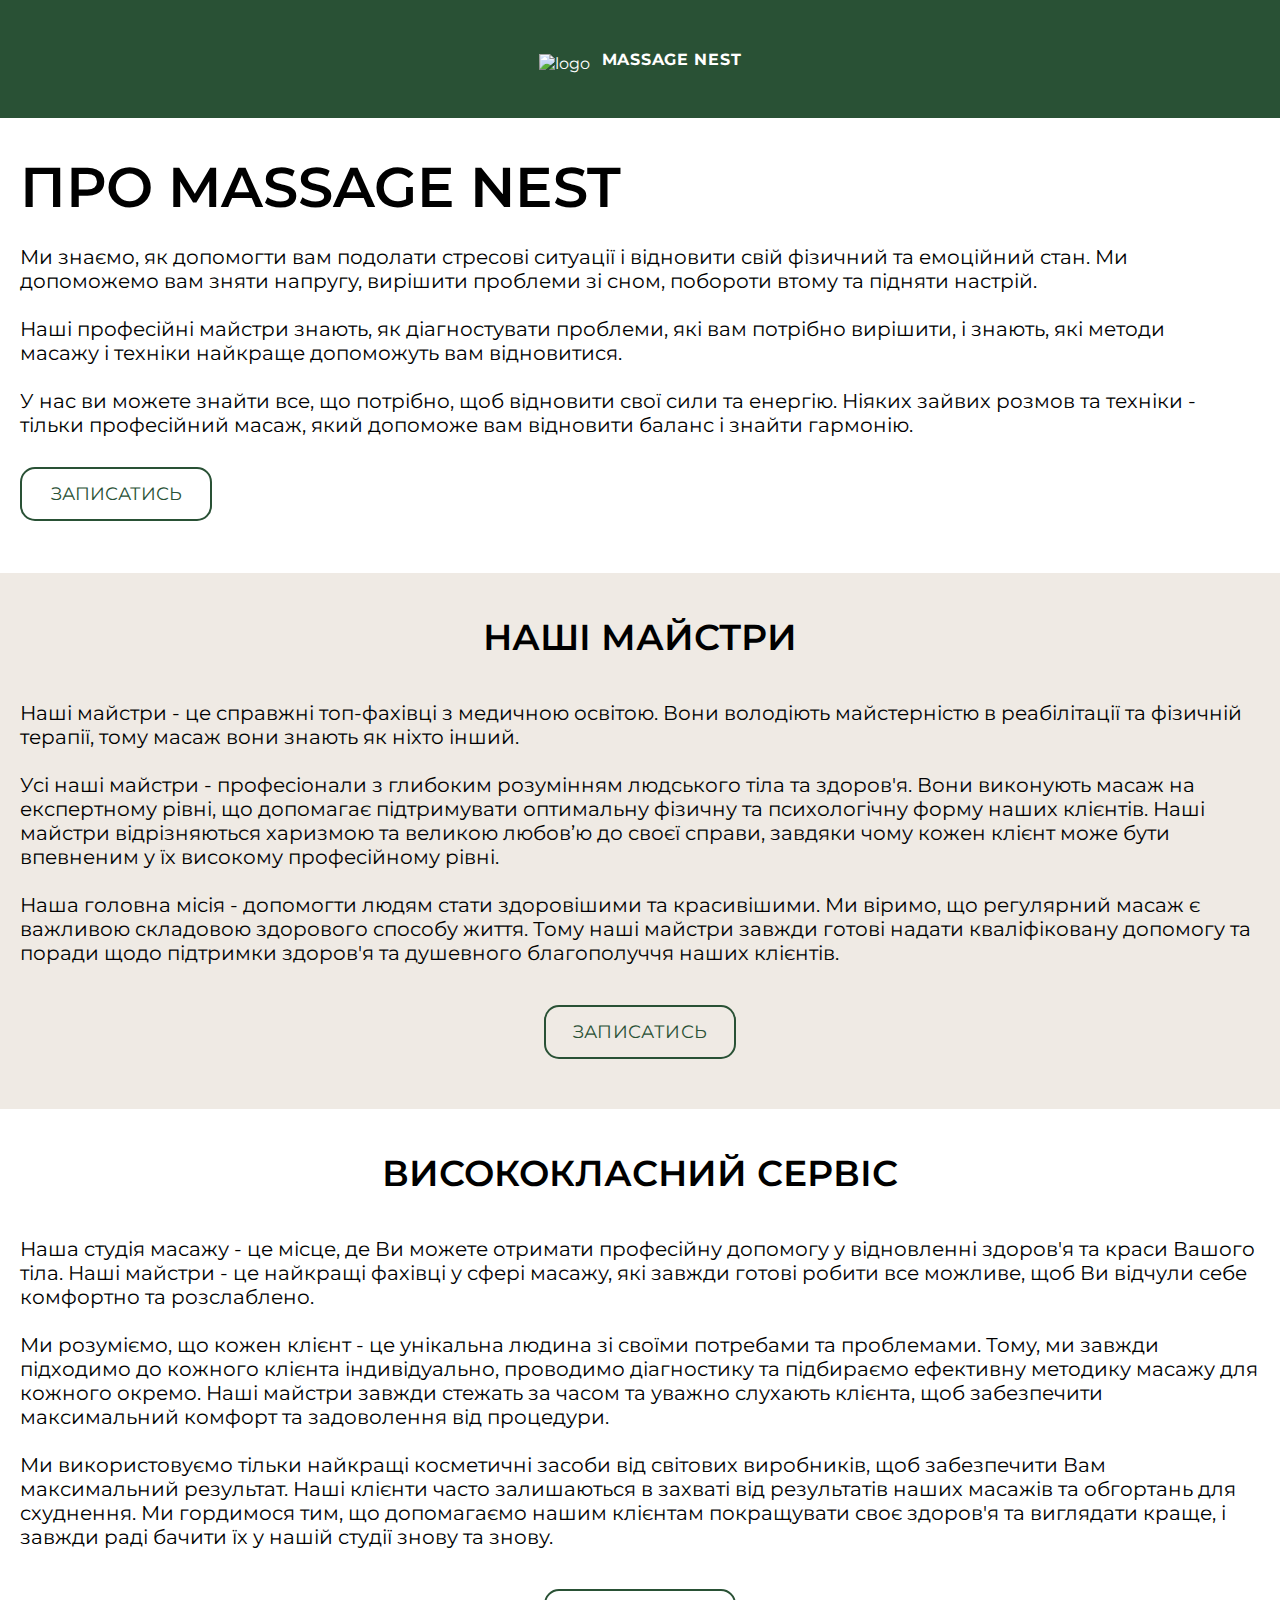
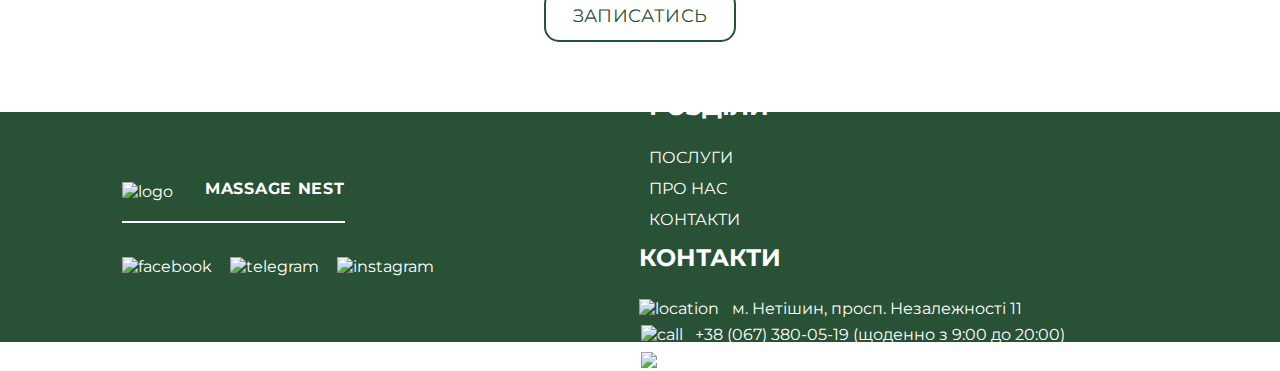
==== commit 201397b7: "Update about_us.html" ====
--- a/site/about_us/about_us.html
+++ b/site/about_us/about_us.html
@@ -105,29 +105,31 @@
                 </div>
             </div>
 
-            <div class="chapters">
-                <div class="head-ch"><b>РОЗДІЛИ</b></div>
-                <a href="/web-programming/site/services/services.html" class="button">ПОСЛУГИ</a>
-                <a href="/web-programming/site/about_us/about_us.html" class="button">ПРО НАС</a>
-                <a href="/web-programming/site/contacts/contacts.html" class="button">КОНТАКТИ</a>
-            </div>
-
-            <div class="contacts">
-                <div class="head-con"><b>КОНТАКТИ</b></div>
-                <div class="con-loc">
-                    <a href="https://goo.gl/maps/tr4SWYLfnDEheXLR8" target="_blank" class="location-icon first"><img src="/web-programming/site/images/location.png" alt="location" style="width:20px;height:20px;"></a>
-                    <a href="https://goo.gl/maps/tr4SWYLfnDEheXLR8" target="_blank" class="button second">м. Нетішин, просп. Незалежності 11</a>
+            <div class="two">
+                <div class="chapters">
+                    <div class="head-ch"><b>РОЗДІЛИ</b></div>
+                    <a href="/web-programming/site/services/services.html" class="button">ПОСЛУГИ</a>
+                    <a href="/web-programming/site/about_us/about_us.html" class="button">ПРО НАС</a>
+                    <a href="/web-programming/site/contacts/contacts.html" class="button">КОНТАКТИ</a>
                 </div>
 
-                <div class="con-phone">
-                    <a href="tel:+0673800519" class="phone-icon first"><img src="/web-programming/site/images/phone.png" alt="call" style="width:20px;height:20px;"></a>
-                    <a href="tel:+0673800519" class="button second">+38 (067) 380-05-19 (щоденно з 9:00 до 20:00)</a>
-                </div>
+                <div class="contacts">
+                    <div class="head-con"><b>КОНТАКТИ</b></div>
+                    <div class="con-loc">
+                        <a href="https://goo.gl/maps/tr4SWYLfnDEheXLR8" target="_blank" class="location-icon first"><img src="/web-programming/site/images/location.png" alt="location" style="width:20px;height:20px;"></a>
+                        <a href="https://goo.gl/maps/tr4SWYLfnDEheXLR8" target="_blank" class="button second">м. Нетішин, просп. Незалежності 11</a>
+                    </div>
+
+                    <div class="con-phone">
+                        <a href="tel:+0673800519" class="phone-icon first"><img src="/web-programming/site/images/phone.png" alt="call" style="width:20px;height:20px;"></a>
+                        <a href="tel:+0673800519" class="button second">+38 (067) 380-05-19 (щоденно з 9:00 до 20:00)</a>
+                    </div>
 
 
-                <div class="con-mail">
-                    <a href="mailto:irenavoitko@gmail.com" class="phone-icon first"><img src="/web-programming/site/images/mail.png" alt="mail" style="width:20px;height:20px;"></a>
-                    <a href="mailto:irenavoitko@gmail.com" class="button second">irenavoitko@gmail.com</a>
+                    <div class="con-mail">
+                        <a href="mailto:irenavoitko@gmail.com" class="mail-icon first"><img src="/web-programming/site/images/mail.png" alt="mail" style="width:20px;height:20px;"></a>
+                        <a href="mailto:irenavoitko@gmail.com" class="button second">irenavoitko@gmail.com</a>
+                    </div>
                 </div>
             </div>
         </div>
--- a/site/about_us/styles.css
+++ b/site/about_us/styles.css
@@ -118,6 +118,7 @@
   margin-top: 30px;
   margin-bottom: 52px;
   font-size: 18px;
+  margin-left: 20px;
 }
 
 .services_button .text {
@@ -130,13 +131,12 @@
 }
 
 .main .about-mn {
-  display: flex;
   font-size: 56px;
   font-weight: 600;
   justify-content: center;
   white-space: nowrap;
   margin-bottom: 24px;
-  margin-right: 199px;
+  padding-left: 16px;
 }
 
 .main .major-text {
@@ -162,7 +162,7 @@
   justify-content: center;
   flex-direction: column;
   font-size: 20px;
-  width: 1363px;
+  width: 1403px;
 }
 
 .main .all {
@@ -173,7 +173,7 @@
 .main .img-person {
   display: flex;
   align-items: center;
-  margin-top: 20px;
+  margin-top: 40px;
 }
 
 .main .about {
@@ -185,6 +185,11 @@
   display: flex;
   flex-direction: column;
   justify-content: center;
+}
+
+.tx {
+    padding-left: 20px;
+    padding-right: 20px;
 }
 
 /* ---------------------footer-----------------------*/
@@ -328,3 +333,81 @@
     filter: invert(31%) sepia(46%) saturate(4307%) hue-rotate(213deg) brightness(108%) contrast(101%);
 }
 
+
+
+@media (max-width: 1470px) {
+  .menu .soc-networks {
+    margin-left: 40px;
+  }
+
+  .menu .pages {
+    grid-gap :30px;
+    margin-left: 40px;
+  }
+
+  .menu .location-icon {
+    margin-left: 40px;
+    margin-top: -35px;
+  }
+
+  .menu .phone-icon {
+    margin-left: 40px;
+    margin-top: -35px;
+  }
+
+  .footer .chapters {
+    display: flex;
+    grid-gap : 12px;
+    margin-left: 215px;
+    flex-direction: column;
+}
+
+  .footer .contacts {
+    display: flex;
+    grid-gap : 7.5px;
+    margin-left: 205px;
+    margin-top: 11px;
+    flex-direction: column;
+  }
+}
+
+@media (max-width: 1320px) {
+  .menu .soc-networks, .menu .pages, .menu .location-icon, .menu .location-text, .menu .phone-icon, .menu .phone-text {
+    display: none;
+  }
+  .main .img-person {
+    display: none;
+  }
+
+  .main .all-text1 {
+    width: auto;
+    margin: 0;
+  }
+
+  .tx {
+    padding-left: 20px;
+    padding-right: 20px;
+  }
+
+  .main .about-mn {
+    padding-left: 20px;
+  }
+
+  .services_button1 {
+    margin-left: 20px;
+  }
+}
+
+@media (max-width: 720px) {
+  .main .about-mn {
+    font-size: 38px;
+  }
+
+  .tx {
+    font-size: 16px;
+  }
+
+  .main .major-text {
+  font-size: 26px;
+  }
+}
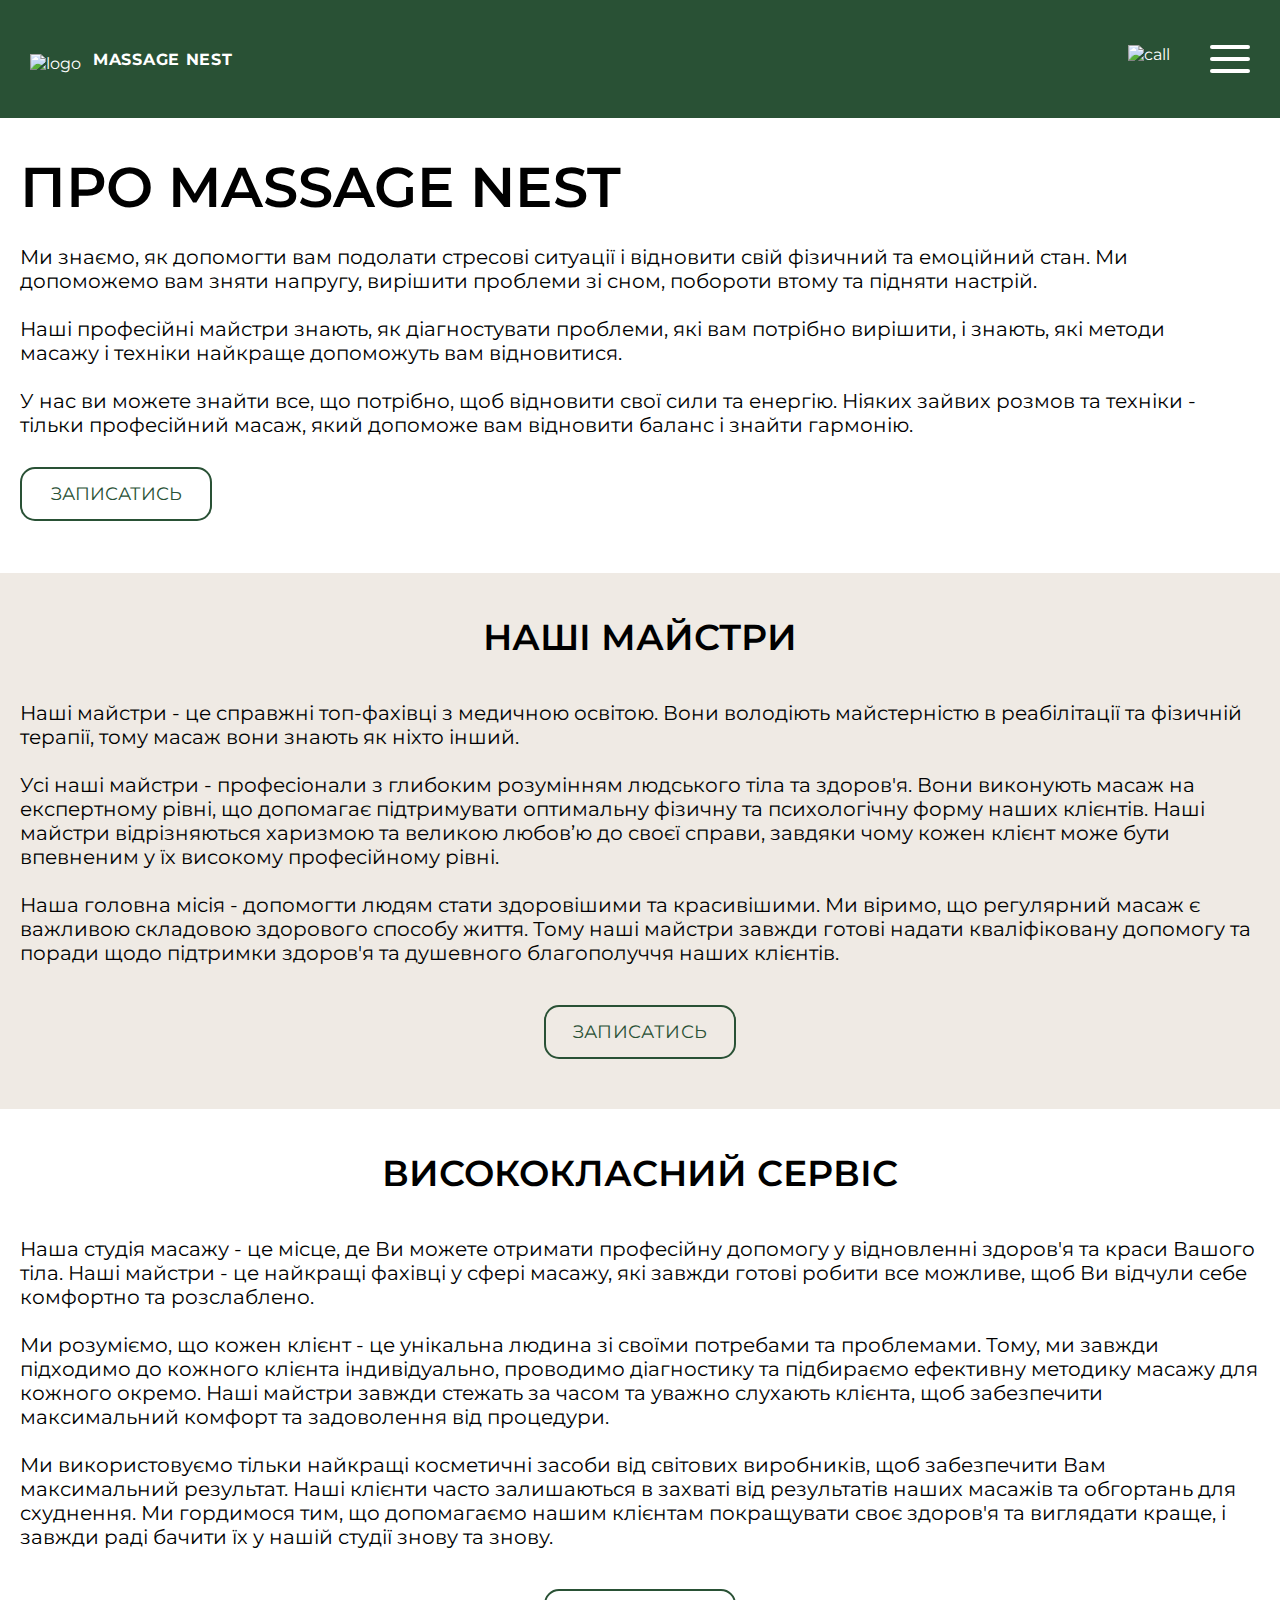
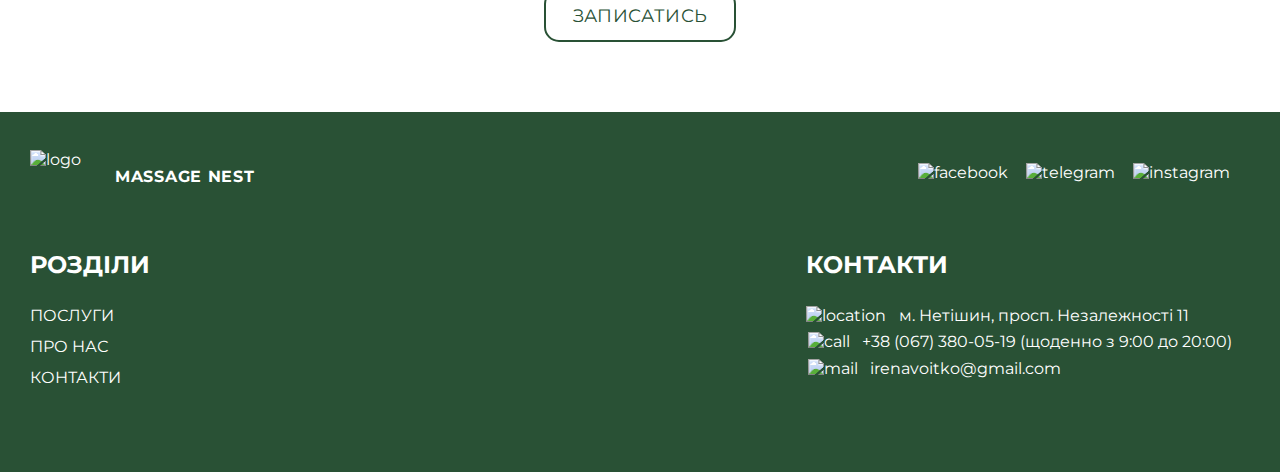
==== commit f605535a: "Update about_us.html" ====
--- a/site/about_us/about_us.html
+++ b/site/about_us/about_us.html
@@ -11,8 +11,10 @@
 
         <div class="container">
 
-            <a href="/web-programming/site/landing/landing.html" class="logo backlight"><img src="/web-programming/site/images/logo.png" alt="logo" style="width:72px;height:56px;"></a>
-            <a href="/web-programming/site/landing/landing.html" class="logo-text"><span class="text-logo">MASSAGE NEST</span></a>
+            <div class="main-logo">
+                <a href="/web-programming/site/landing/landing.html" class="logo backlight"><img src="/web-programming/site/images/logo.png" alt="logo" style="width:72px;height:56px;"></a>
+                <a href="/web-programming/site/landing/landing.html" class="logo-text"><span class="text-logo">MASSAGE NEST</span></a>
+            </div>
 
             <div class="soc-networks">
                 <a href="https://www.facebook.com/" target="_blank" class="backlight"><img src="/web-programming/site/images/facebook.png" alt="facebook" style="width:25px;height:25px;"></a>
@@ -33,10 +35,27 @@
             <a href="tel:+0673800519" class="phone-icon first"><img src="/web-programming/site/images/phone.png" alt="call" style="width:20px;height:20px;"></a>
             <a href="tel:+0673800519" class="phone-text button second">+38 (067) 380-05-19<br>Щоденно з 9:00 до 20:00</a>
 
+            <div class="ph-menu">
+                <a href="tel:+0673800519"><img src="/web-programming/site/images/phone.png" alt="call" style="width:30px;height:30px;"></a>
+            </div>
+
+            <div class="burger">
+                <button class="burgerbtn">
+                    <span class="burger-line">
+                    </span>
+                </button>
+            </div>
         </div>
     </div>
 
     <div class="main">
+        <div class="right-menu">
+            <ul class="menu-list">
+                <li><a href="/web-programming/site/services/services.html" class="bm button">ПОСЛУГИ</a></li>
+                <li><a href="/web-programming/site/about_us/about_us.html" class="bm button">ПРО НАС</a></li>
+                <li><a href="/web-programming/site/contacts/contacts.html" class="bm button">КОНТАКТИ</a></li>
+            </ul>
+        </div>
 
         <div class="about">
             <div class="all">
@@ -134,5 +153,6 @@
             </div>
         </div>
     </div>
+    <script src="main.js"></script>
 </body>
 </html>
--- a/site/about_us/styles.css
+++ b/site/about_us/styles.css
@@ -19,7 +19,6 @@
 .menu .container {
   display: flex;
   margin: 0 auto;
-  /*max-width: 1920px;*/
   background: var(--color-green);
   height: 118.4px;
   color: white;
@@ -177,7 +176,7 @@
 }
 
 .main .about {
-  margin-top: 35px;
+  padding-top: 35px;
   margin-right: 50px;
 }
 
@@ -235,7 +234,7 @@
   display: flex;
   grid-gap :18px;
   margin-top: 34px;
-  justify-content: center ;
+  justify-content: center;
 }
 
 .footer .chapters {
@@ -294,7 +293,11 @@
   margin-top: 3px;
 }
 
-
+.footer .two {
+  display: flex;
+  flex-direction: row;
+  justify-content: space-between;
+}
 
 button {
   background-color: var(--color-green);
@@ -334,6 +337,54 @@
 }
 
 
+.main {
+  position: relative;
+}
+
+.burger {
+  display: none;
+}
+
+.ph-menu {
+  display: none;
+}
+
+.main .right-menu {
+  top: 0;
+  right: 0;
+  position: absolute;
+  width: 400px;
+  height: 300px;
+  transform: translateY(-200%);
+  transition: all 0.5s ease-in-out;
+  border-radius: 0 0 20px 20px;
+  background-color: var(--color-brown);
+}
+
+.main .right-menu.active {
+  transform: translateY(0%);
+}
+
+.menu-list {
+  list-style: none;
+  display: flex;
+  flex-direction: column;
+  gap: 40px;
+  align-items: center;
+  padding: 65px 0 0;
+}
+
+.bm {
+  font-size: 20px;
+}
+
+.menu .main-logo {
+    display: flex;
+    align-items: center;
+    padding: 0 30px;
+}
+
+
 
 @media (max-width: 1470px) {
   .menu .soc-networks {
@@ -371,10 +422,11 @@
   }
 }
 
-@media (max-width: 1320px) {
+@media (max-width: 1350px) {
   .menu .soc-networks, .menu .pages, .menu .location-icon, .menu .location-text, .menu .phone-icon, .menu .phone-text {
     display: none;
   }
+
   .main .img-person {
     display: none;
   }
@@ -384,6 +436,16 @@
     margin: 0;
   }
 
+  .menu .container {
+    display: flex;
+  }
+
+  .menu .logo {
+    justify-content: normal;
+    align-content: normal;
+    align-items: center;
+  }
+
   .tx {
     padding-left: 20px;
     padding-right: 20px;
@@ -396,6 +458,154 @@
   .services_button1 {
     margin-left: 20px;
   }
+
+    .footer .logo::after {
+    display: none;
+  }
+
+  .footer .container {
+    display: block;
+    margin: 0 auto;
+    max-width: 1920px;
+    height: 360px;
+    color: white;
+    align-items: normal;
+    justify-content: normal;
+  }
+
+  .footer .logo {
+    display: flex;
+    margin-left: 30px;
+    margin-top: 38px;
+  }
+
+  .footer .logo-text {
+    position: absolute;
+    margin-left: 255px;
+    margin-top: 34px;
+  }
+
+  .footer .two {
+    display: flex;
+    margin-top: 35px;
+  }
+
+  .footer .logo-and-soc {
+    display: flex;
+    flex-direction: row;
+    margin-left: 0;
+    margin-bottom: 25px;
+    justify-content: space-between;
+  }
+
+  .footer .soc-networks {
+    margin-right: 50px;
+    margin-top: 51px;
+  }
+
+  .footer .chapters {
+    margin-left: 30px;
+  }
+
+  .footer .contacts {
+    margin-top: 6px;
+    margin-right: 48px;
+    margin-left: 30px;
+  }
+
+  .ph-menu {
+    display: block;
+    position: absolute;
+    right: 110px;
+    top: 45px;
+  }
+
+  .burger {
+    display: flex;
+    width: 50px;
+    height: 50px;
+    justify-content: end;
+    align-items: center;
+  }
+
+  .burger .burgerbtn {
+    display: block;
+    position: relative;
+    width: 40px;
+    height: 30px;
+  }
+
+  .burger .burgerbtn::before, .burger .burgerbtn::after {
+    content: '';
+    position: absolute;
+    right: 0;
+    width: 100%;
+    height: 4px;
+    border-radius: 2px;
+    background-color: white;
+    transition: all 0.3s ease-in-out;
+  }
+
+  .burger .burgerbtn::before {
+    top: 0;
+    transform: translateY(25%);
+  }
+
+  .burger .burgerbtn::after {
+    top: calc(100% - 4px);
+    transform: translateY(-25%);
+  }
+
+  .burgerbtn.is-active .burger-line{
+    transform: scale(0);
+    transition: all 0.5s ease-in-out;
+  }
+
+  .burgerbtn.is-active::before{
+    transform: translateY(-50%) rotate(45deg);
+    top: 50%;
+    transition: all 0.5s ease-in-out;
+  }
+
+  .burgerbtn.is-active::after{
+    top: 50%;
+    transform: translateY(-50%) rotate(-45deg);
+    transition: all 0.5s ease-in-out;
+  }
+
+  .burger-line {
+    position: absolute;
+    width: 100%;
+    height: 4px;
+    background-color: white;
+    border-radius: 2px;
+    transform: translateY(-50%);
+    top: 50%;
+    right: 0;
+    transition: all 0.3s ease-in-out;
+  }
+
+  .menu .container {
+    padding-right: 30px;
+    display: flex;
+    justify-content: space-between;
+  }
+}
+
+@media screen and (max-width: 980px) {
+  .services_button1 .text, .services_button .text {
+    font-size: 25px;
+  }
+  .services_button1 {
+    border-radius: 20px;
+    width: 250px;
+    height: 70px;
+  }
+  .services_button {
+    border-radius: 20px;
+    width: 250px;
+    height: 70px;
+  }
 }
 
 @media (max-width: 720px) {
@@ -408,6 +618,31 @@
   }
 
   .main .major-text {
-  font-size: 26px;
-  }
-}
+    font-size: 26px;
+  }
+}
+
+
+@media (max-width: 768px) {
+  .footer .head-ch, .footer .head-con {
+    font-size: 20px;
+  }
+  .footer .con-loc, .footer .con-phone, .footer .con-mail {
+    font-size: 12px;
+  }
+  .footer .button {
+    font-size: 12px;
+  }
+
+  .footer .contacts {
+    grid-gap : 4px;
+  }
+
+  .footer .head-con {
+    margin-bottom: 23px;
+  }
+
+  .footer .container {
+    height: 310px;
+  }
+}
